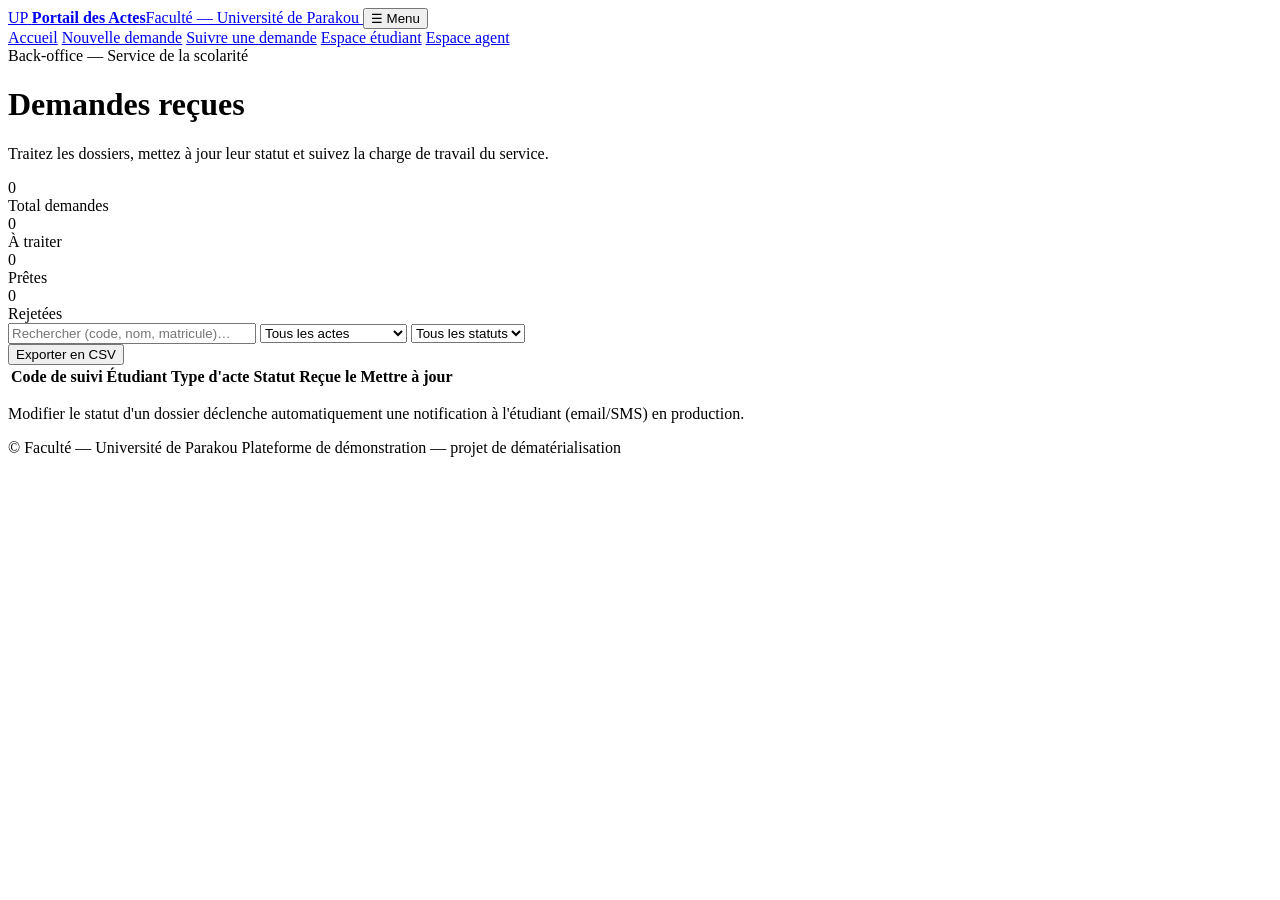
==== back-office.html @ 7f607db1 "lolo" ====
<!DOCTYPE html>
<html lang="fr">
<head>
<meta charset="UTF-8">
<meta name="viewport" content="width=device-width, initial-scale=1.0">
<title>Espace agent — Portail des actes académiques</title>
<link rel="preconnect" href="https://fonts.googleapis.com">
<link href="https://fonts.googleapis.com/css2?family=Fraunces:opsz,wght@9..144,500;9..144,600;9..144,700&family=Inter:wght@400;500;600;700&family=IBM+Plex+Mono:wght@400;500;600&display=swap" rel="stylesheet">
<link rel="stylesheet" href="css/style.css">
</head>
<body>

<header class="site-header">
  <div class="container">
    <a href="index.html" class="brand">
      <span class="brand__crest">UP</span>
      <span class="brand__text"><strong>Portail des Actes</strong><span>Faculté — Université de Parakou</span></span>
    </a>
    <button class="nav-toggle" aria-label="Ouvrir le menu" aria-expanded="false">☰ Menu</button>
    <nav class="nav">
      <a href="index.html">Accueil</a>
      <a href="nouvelle-demande.html">Nouvelle demande</a>
      <a href="suivi.html">Suivre une demande</a>
      <a href="connexion.html">Espace étudiant</a>
      <a href="back-office.html" class="active">Espace agent</a>
    </nav>
  </div>
</header>

<div class="page-head">
  <div class="container">
    <span class="eyebrow">Back-office — Service de la scolarité</span>
    <h1>Demandes reçues</h1>
    <p>Traitez les dossiers, mettez à jour leur statut et suivez la charge de travail du service.</p>
  </div>
</div>

<section class="section">
  <div class="container">

    <div class="stat-row">
      <div class="stat-card"><div class="n" id="stat-total">0</div><div class="l">Total demandes</div></div>
      <div class="stat-card"><div class="n" id="stat-recue">0</div><div class="l">À traiter</div></div>
      <div class="stat-card"><div class="n" id="stat-prete">0</div><div class="l">Prêtes</div></div>
      <div class="stat-card"><div class="n" id="stat-rejetee">0</div><div class="l">Rejetées</div></div>
    </div>

    <div class="toolbar">
      <div class="filters">
        <input type="text" id="bo-search" placeholder="Rechercher (code, nom, matricule)…" style="min-width:240px;">
        <select id="bo-filter-type">
          <option value="">Tous les actes</option>
          <option value="releve">Relevé de notes</option>
          <option value="attestation">Attestation</option>
          <option value="duplicata">Diplôme / Duplicata</option>
          <option value="scolarite">Certificat de scolarité</option>
        </select>
        <select id="bo-filter-statut">
          <option value="">Tous les statuts</option>
          <option value="recue">Reçue</option>
          <option value="en_traitement">En traitement</option>
          <option value="prete">Prête</option>
          <option value="rejetee">Rejetée</option>
          <option value="retiree">Retirée</option>
        </select>
      </div>
      <button class="btn btn-ghost btn-sm" onclick="alert('Démonstration : cette action exporterait la liste filtrée au format CSV.')">Exporter en CSV</button>
    </div>

    <div class="table-wrap">
      <table>
        <thead>
          <tr>
            <th>Code de suivi</th>
            <th>Étudiant</th>
            <th>Type d'acte</th>
            <th>Statut</th>
            <th>Reçue le</th>
            <th>Mettre à jour</th>
          </tr>
        </thead>
        <tbody id="bo-tbody"></tbody>
      </table>
    </div>

    <p class="small mt-32">Modifier le statut d'un dossier déclenche automatiquement une notification à l'étudiant (email/SMS) en production.</p>

  </div>
</section>

<footer class="site-footer">
  <div class="container">
    <div class="footer-bottom">
      <span>© <span data-year></span> Faculté — Université de Parakou</span>
      <span>Plateforme de démonstration — projet de dématérialisation</span>
    </div>
  </div>
</footer>

<script src="js/app.js"></script>
</body>
</html>
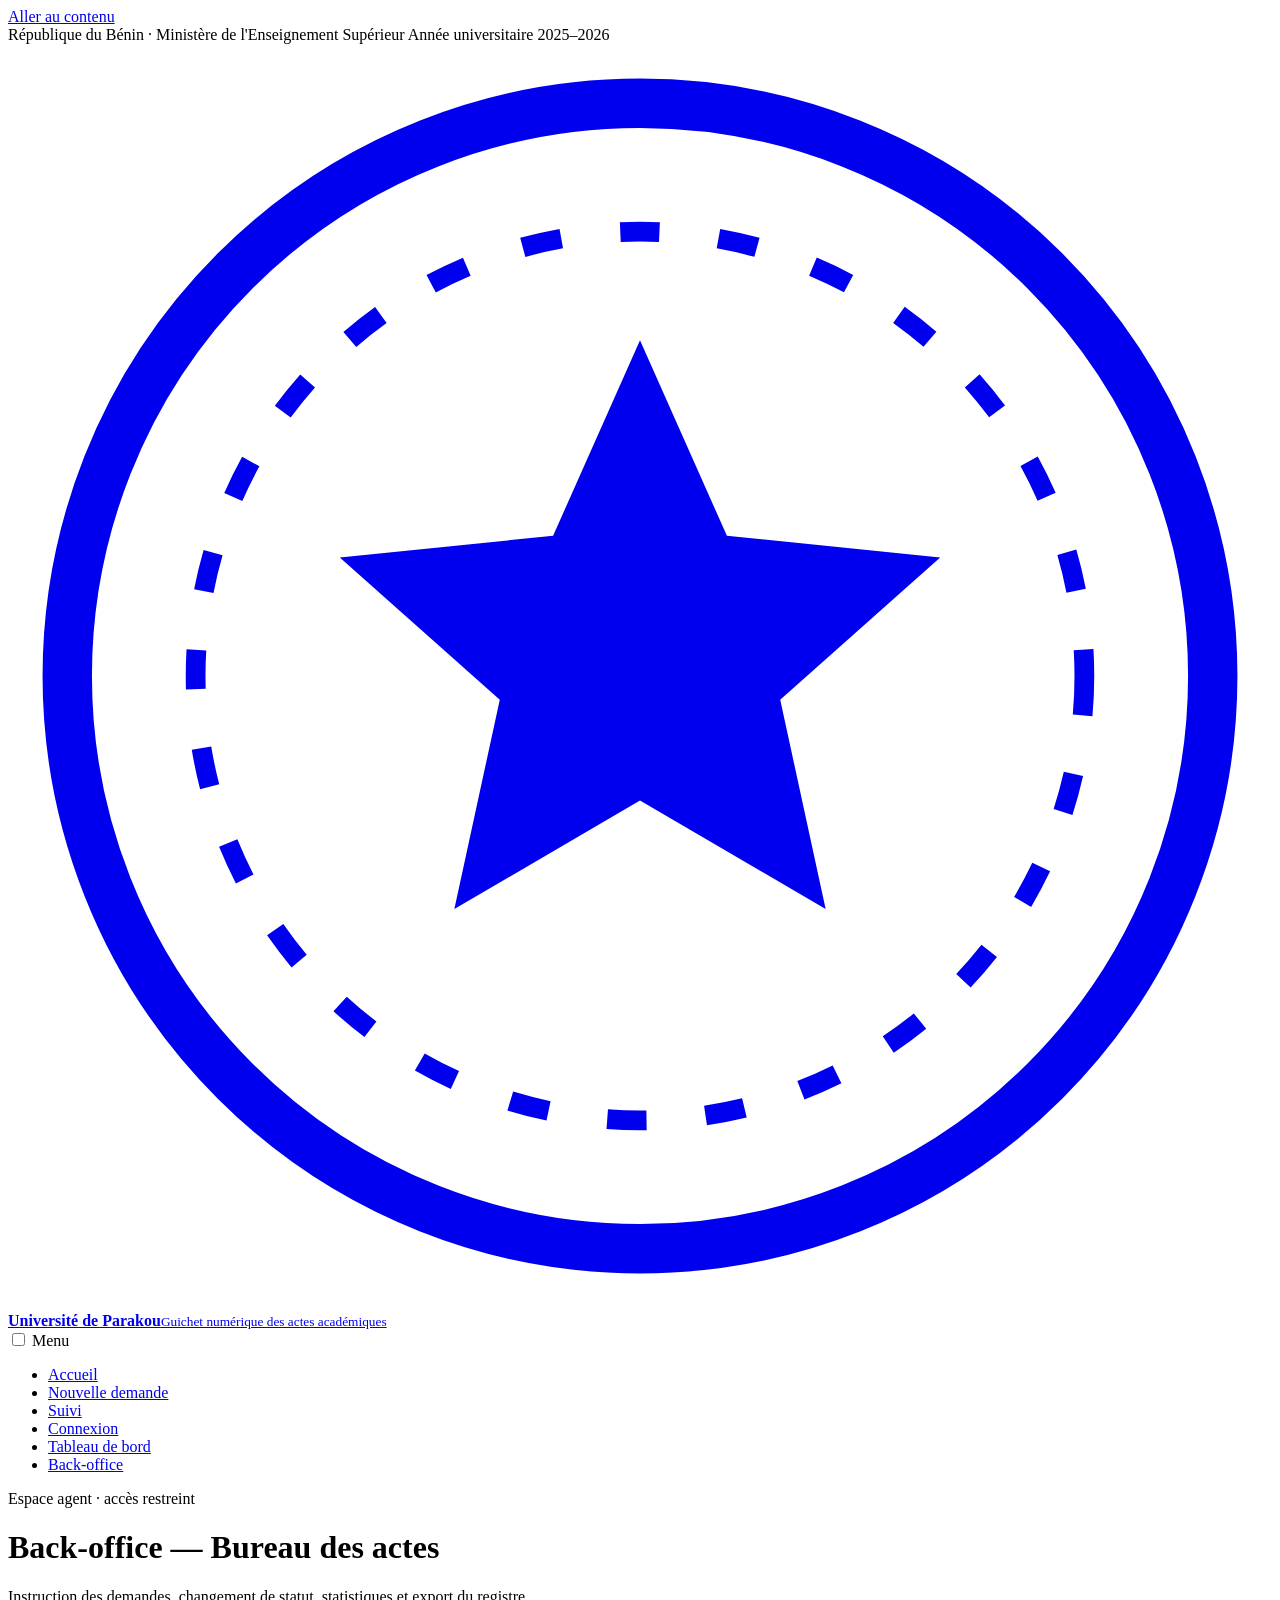
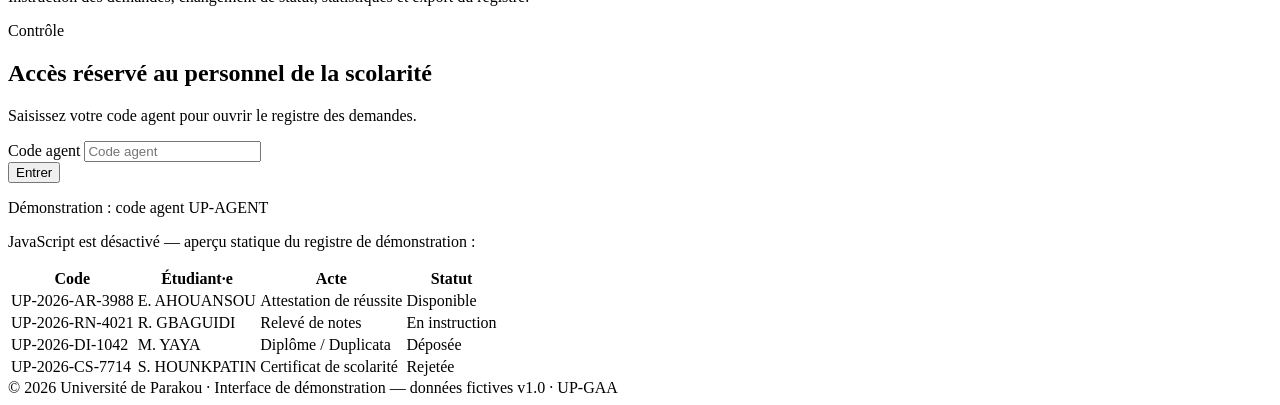
==== commit 36801252: "CLARIUS" ====
--- a/back-office.html
+++ b/back-office.html
@@ -1,102 +1,143 @@
 <!DOCTYPE html>
 <html lang="fr">
 <head>
-<meta charset="UTF-8">
-<meta name="viewport" content="width=device-width, initial-scale=1.0">
-<title>Espace agent — Portail des actes académiques</title>
-<link rel="preconnect" href="https://fonts.googleapis.com">
-<link href="https://fonts.googleapis.com/css2?family=Fraunces:opsz,wght@9..144,500;9..144,600;9..144,700&family=Inter:wght@400;500;600;700&family=IBM+Plex+Mono:wght@400;500;600&display=swap" rel="stylesheet">
-<link rel="stylesheet" href="css/style.css">
+  <meta charset="UTF-8">
+  <meta name="viewport" content="width=device-width, initial-scale=1">
+  <title>Back-office agent — Guichet des actes académiques · Université de Parakou</title>
+  <meta name="description" content="Espace agent : tableau des demandes filtrable, changement de statut, statistiques et export.">
+  <meta name="theme-color" content="#14213a">
+  <link rel="preconnect" href="https://fonts.googleapis.com">
+  <link rel="preconnect" href="https://fonts.gstatic.com" crossorigin>
+  <link href="https://fonts.googleapis.com/css2?family=Fraunces:ital,opsz,wght@0,9..144,500;0,9..144,650;0,9..144,750;1,9..144,500&family=IBM+Plex+Mono:wght@400;500;600&family=Public+Sans:wght@400;500;600;700&display=swap" rel="stylesheet">
+  <link rel="icon" href="data:image/svg+xml,%3Csvg xmlns='http://www.w3.org/2000/svg' viewBox='0 0 64 64'%3E%3Ccircle cx='32' cy='32' r='29' fill='%2314213a'/%3E%3Ccircle cx='32' cy='32' r='20' fill='none' stroke='%23c99b3f' stroke-width='3'/%3E%3Cpath d='M32 18l3.6 8.2 9 .9-6.8 6 1.9 8.8L32 37.3l-7.7 4.6 1.9-8.8-6.8-6 9-.9z' fill='%23c99b3f'/%3E%3C/svg%3E">
+  <link rel="stylesheet" href="css/style.css">
+  <link rel="stylesheet" href="css/motion.css">
+  <script src="js/app.js" defer></script>
+  <script src="js/motion.js" defer></script>
 </head>
-<body>
+<body data-page="backoffice">
 
-<header class="site-header">
-  <div class="container">
-    <a href="index.html" class="brand">
-      <span class="brand__crest">UP</span>
-      <span class="brand__text"><strong>Portail des Actes</strong><span>Faculté — Université de Parakou</span></span>
-    </a>
-    <button class="nav-toggle" aria-label="Ouvrir le menu" aria-expanded="false">☰ Menu</button>
-    <nav class="nav">
-      <a href="index.html">Accueil</a>
-      <a href="nouvelle-demande.html">Nouvelle demande</a>
-      <a href="suivi.html">Suivre une demande</a>
-      <a href="connexion.html">Espace étudiant</a>
-      <a href="back-office.html" class="active">Espace agent</a>
-    </nav>
-  </div>
-</header>
+  <a class="skip" href="#contenu">Aller au contenu</a>
+  <div class="sentinelle" aria-hidden="true"></div>
+  <div class="flag" aria-hidden="true"><i></i><i></i><i></i></div>
 
-<div class="page-head">
-  <div class="container">
-    <span class="eyebrow">Back-office — Service de la scolarité</span>
-    <h1>Demandes reçues</h1>
-    <p>Traitez les dossiers, mettez à jour leur statut et suivez la charge de travail du service.</p>
-  </div>
-</div>
+  <header class="masthead">
+    <div class="wrap masthead__micro">
+      <span>République du Bénin · Ministère de l'Enseignement Supérieur</span>
+      <span class="masthead__micro-r">Année universitaire 2025–2026</span>
+    </div>
+    <div class="wrap masthead__bar">
+      <a class="brand" href="index.html">
+        <svg class="sceau" viewBox="0 0 64 64" aria-hidden="true">
+          <circle cx="32" cy="32" r="29" fill="none" stroke="currentColor" stroke-width="2.5"/>
+          <circle cx="32" cy="32" r="22.5" fill="none" stroke="currentColor" stroke-width="1" stroke-dasharray="2 3"/>
+          <path d="M32 15l4.4 9.9 10.8 1.1-8.1 7.2 2.3 10.6L32 38.3l-9.4 5.5 2.3-10.6-8.1-7.2 10.8-1.1z" fill="currentColor"/>
+        </svg>
+        <span class="brand__txt"><strong>Université de Parakou</strong><small>Guichet numérique des actes académiques</small></span>
+      </a>
+      <nav class="nav" aria-label="Navigation principale">
+        <input type="checkbox" id="nav-toggle" class="nav__check">
+        <label for="nav-toggle" class="nav__burger">Menu</label>
+        <ul class="nav__list">
+          <li><a href="index.html">Accueil</a></li>
+          <li><a href="nouvelle-demande.html">Nouvelle demande</a></li>
+          <li><a href="suivi.html">Suivi</a></li>
+          <li><a href="connexion.html">Connexion</a></li>
+          <li><a href="tableau-bord.html">Tableau de bord</a></li>
+          <li><a href="back-office.html" class="is-here" aria-current="page">Back-office</a></li>
+        </ul>
+      </nav>
+    </div>
+  </header>
 
-<section class="section">
-  <div class="container">
+  <main id="contenu">
+    <header class="page-head">
+      <div class="wrap">
+        <p class="overline" data-reveal>Espace agent · accès restreint</p>
+        <h1 data-reveal>Back-office — Bureau des actes</h1>
+        <p class="lead" data-reveal>Instruction des demandes, changement de statut, statistiques et export du registre.</p>
+      </div>
+    </header>
 
-    <div class="stat-row">
-      <div class="stat-card"><div class="n" id="stat-total">0</div><div class="l">Total demandes</div></div>
-      <div class="stat-card"><div class="n" id="stat-recue">0</div><div class="l">À traiter</div></div>
-      <div class="stat-card"><div class="n" id="stat-prete">0</div><div class="l">Prêtes</div></div>
-      <div class="stat-card"><div class="n" id="stat-rejetee">0</div><div class="l">Rejetées</div></div>
+    <section class="section">
+      <div class="wrap">
+
+        <!-- Porte d'accès (uniquement avec JS ; sinon repli statique plus bas) -->
+        <div id="bo-gate" class="js-only">
+          <form id="bo-gate-form" class="panel bo-gate" data-reveal>
+            <span class="tampon tampon--or bo-gate__tampon" aria-hidden="true">Contrôle</span>
+            <h2 class="panel__titre">Accès réservé au personnel de la scolarité</h2>
+            <p class="hint">Saisissez votre code agent pour ouvrir le registre des demandes.</p>
+            <div class="bo-gate__row">
+              <div class="field">
+                <label class="visually-hidden" for="bo-code">Code agent</label>
+                <input class="input mono" id="bo-code" placeholder="Code agent" autocomplete="off">
+              </div>
+              <button class="btn btn--ink" type="submit"><span class="btn__label">Entrer</span></button>
+            </div>
+            <p class="hint">Démonstration&nbsp;: code agent <span class="mono">UP-AGENT</span></p>
+          </form>
+        </div>
+
+        <!-- Application back-office (révélée après contrôle) -->
+        <div id="bo-app" hidden>
+          <div class="bo-stats" id="bo-stats" aria-label="Statistiques du registre"></div>
+
+          <div class="bo-toolbar">
+            <input class="input" id="bo-q" type="search" placeholder="Rechercher un code ou un nom…" aria-label="Rechercher">
+            <select class="input" id="bo-fst" aria-label="Filtrer par statut">
+              <option value="">Tous les statuts</option>
+              <option value="deposee">Déposée</option><option value="instruction">En instruction</option>
+              <option value="signature">Signé</option><option value="disponible">Disponible</option>
+              <option value="rejetee">Rejetée</option>
+            </select>
+            <select class="input" id="bo-facte" aria-label="Filtrer par acte">
+              <option value="">Tous les actes</option>
+              <option value="releve">Relevé de notes</option><option value="attestation">Attestation de réussite</option>
+              <option value="diplome">Diplôme / Duplicata</option><option value="certificat">Certificat de scolarité</option>
+            </select>
+            <button class="btn btn--ghost" id="bo-export" type="button">Exporter (CSV)</button>
+          </div>
+
+          <p class="bo-count" id="bo-count" aria-live="polite"></p>
+
+          <div class="bo-wrap">
+            <table class="bo-table">
+              <thead>
+                <tr><th>Code</th><th>Étudiant·e</th><th>Acte</th><th>Déposée le</th><th>Statut</th><th><span class="visually-hidden">Actions</span></th></tr>
+              </thead>
+              <tbody id="bo-tbody"></tbody>
+            </table>
+          </div>
+        </div>
+
+        <!-- Repli sans JS : aperçu statique du registre -->
+        <div id="bo-nojs">
+          <p class="note">JavaScript est désactivé — aperçu statique du registre de démonstration&nbsp;:</p>
+          <div class="registre">
+            <table>
+              <thead><tr><th>Code</th><th>Étudiant·e</th><th>Acte</th><th>Statut</th></tr></thead>
+              <tbody>
+                <tr><td class="mono">UP-2026-AR-3988</td><td>E. AHOUANSOU</td><td>Attestation de réussite</td><td>Disponible</td></tr>
+                <tr><td class="mono">UP-2026-RN-4021</td><td>R. GBAGUIDI</td><td>Relevé de notes</td><td>En instruction</td></tr>
+                <tr><td class="mono">UP-2026-DI-1042</td><td>M. YAYA</td><td>Diplôme / Duplicata</td><td>Déposée</td></tr>
+                <tr><td class="mono">UP-2026-CS-7714</td><td>S. HOUNKPATIN</td><td>Certificat de scolarité</td><td>Rejetée</td></tr>
+              </tbody>
+            </table>
+          </div>
+        </div>
+
+      </div>
+    </section>
+  </main>
+
+  <footer class="footer">
+    <div class="wrap footer__base">
+      <span>© <span class="js-year">2026</span> Université de Parakou · Interface de démonstration — données fictives</span>
+      <span class="mono">v1.0 · UP-GAA</span>
     </div>
+  </footer>
 
-    <div class="toolbar">
-      <div class="filters">
-        <input type="text" id="bo-search" placeholder="Rechercher (code, nom, matricule)…" style="min-width:240px;">
-        <select id="bo-filter-type">
-          <option value="">Tous les actes</option>
-          <option value="releve">Relevé de notes</option>
-          <option value="attestation">Attestation</option>
-          <option value="duplicata">Diplôme / Duplicata</option>
-          <option value="scolarite">Certificat de scolarité</option>
-        </select>
-        <select id="bo-filter-statut">
-          <option value="">Tous les statuts</option>
-          <option value="recue">Reçue</option>
-          <option value="en_traitement">En traitement</option>
-          <option value="prete">Prête</option>
-          <option value="rejetee">Rejetée</option>
-          <option value="retiree">Retirée</option>
-        </select>
-      </div>
-      <button class="btn btn-ghost btn-sm" onclick="alert('Démonstration : cette action exporterait la liste filtrée au format CSV.')">Exporter en CSV</button>
-    </div>
-
-    <div class="table-wrap">
-      <table>
-        <thead>
-          <tr>
-            <th>Code de suivi</th>
-            <th>Étudiant</th>
-            <th>Type d'acte</th>
-            <th>Statut</th>
-            <th>Reçue le</th>
-            <th>Mettre à jour</th>
-          </tr>
-        </thead>
-        <tbody id="bo-tbody"></tbody>
-      </table>
-    </div>
-
-    <p class="small mt-32">Modifier le statut d'un dossier déclenche automatiquement une notification à l'étudiant (email/SMS) en production.</p>
-
-  </div>
-</section>
-
-<footer class="site-footer">
-  <div class="container">
-    <div class="footer-bottom">
-      <span>© <span data-year></span> Faculté — Université de Parakou</span>
-      <span>Plateforme de démonstration — projet de dématérialisation</span>
-    </div>
-  </div>
-</footer>
-
-<script src="js/app.js"></script>
+  <div class="toasts" id="toasts" role="status" aria-live="polite"></div>
 </body>
 </html>
